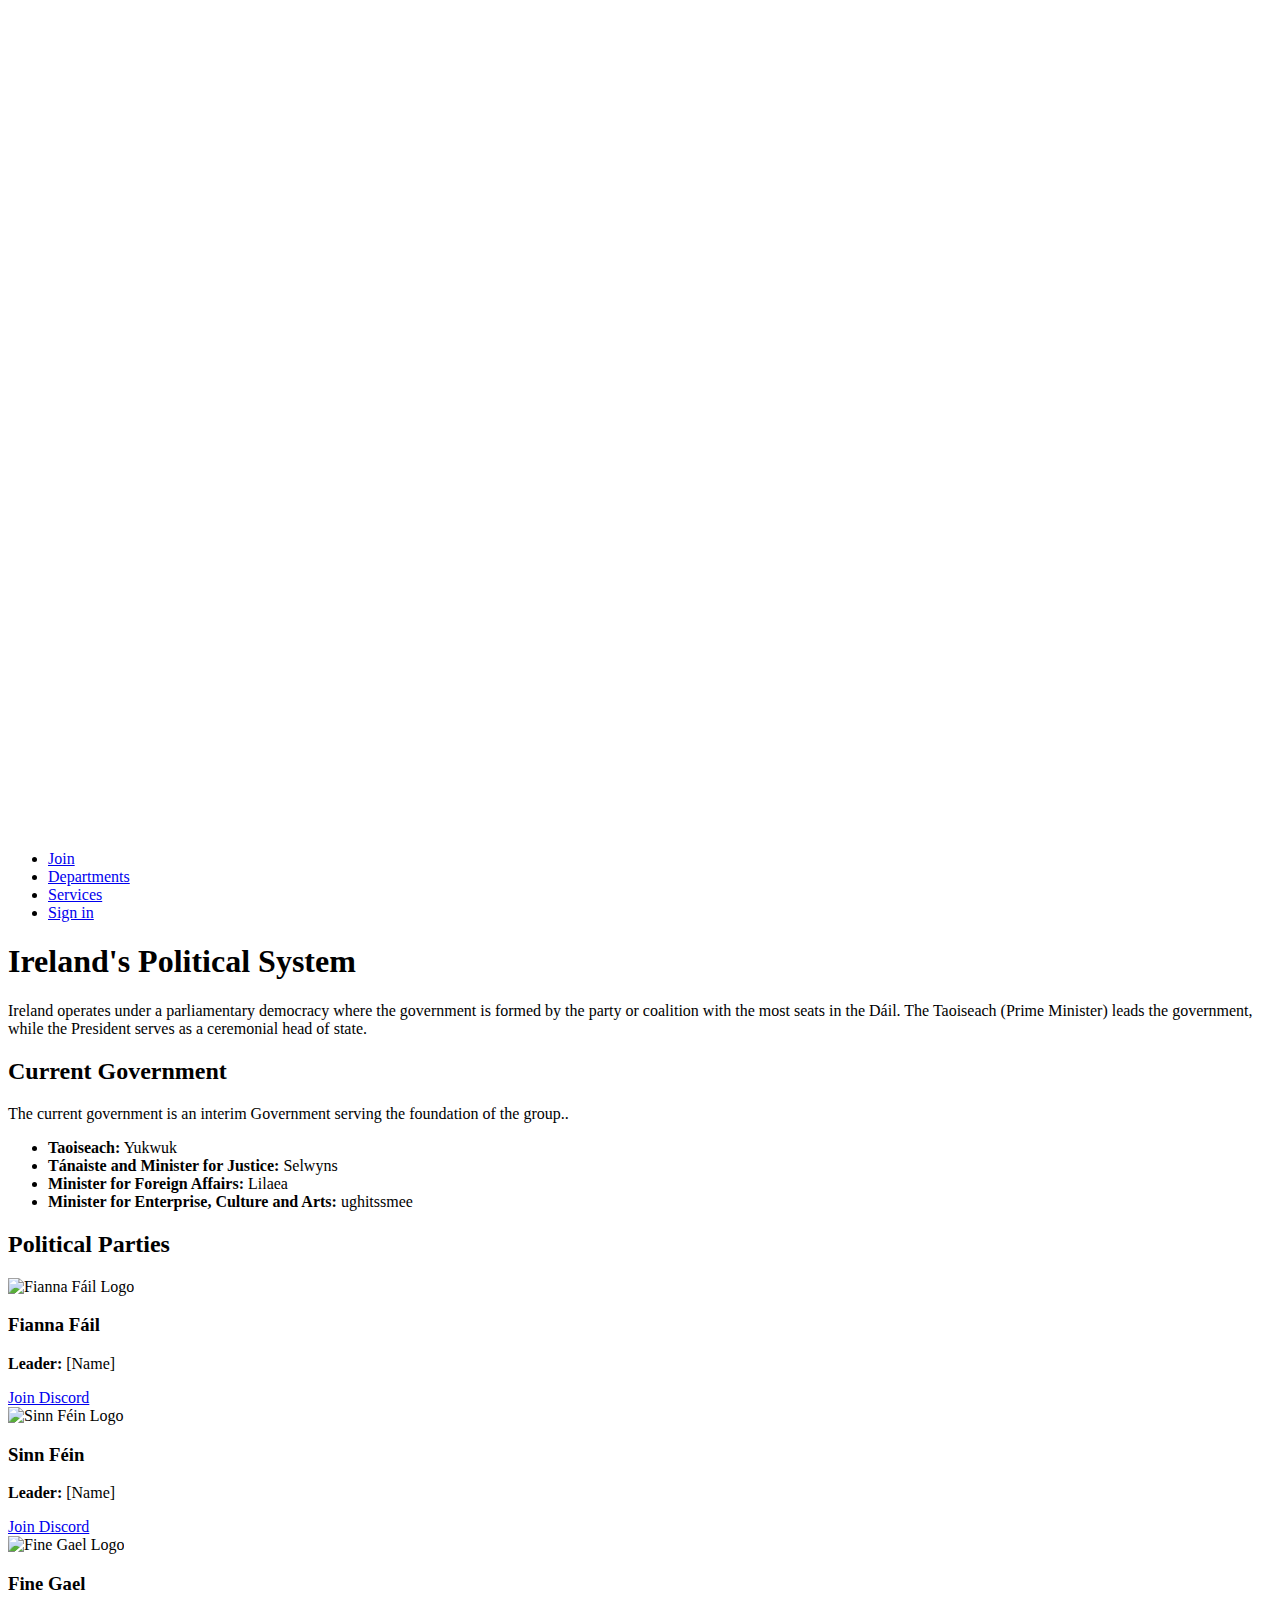
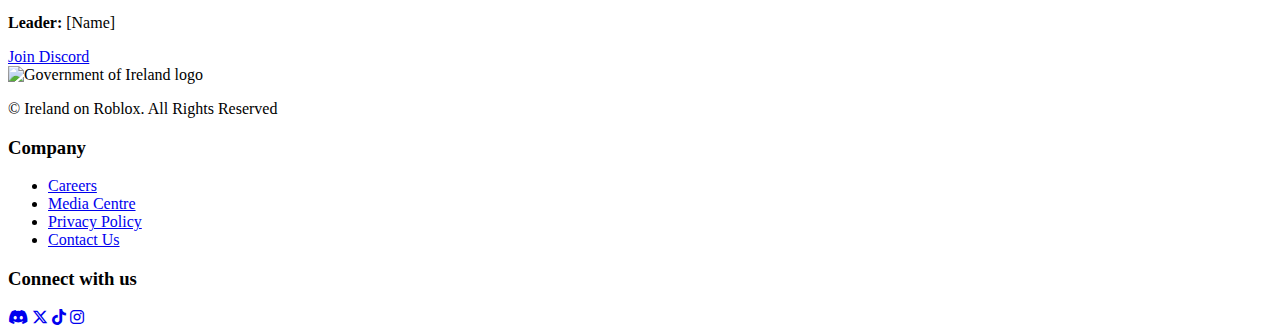
==== public/pages/politics.html @ ceff1f33 "Create politics.html" ====
<!DOCTYPE HTML>
<html lang="en">
<head>
    <meta charset="UTF-8">
    <meta name="viewport" content="width=device-width, initial-scale=1.0">
    <title>Ireland's Politics</title>
    
    <!-- Favicon -->
    <link rel="icon" href="img/logo.png" sizes="32x32" type="image/png">
    
    <!-- Stylesheets -->
    <link rel="stylesheet" href="css/index.css">
    <link rel="stylesheet" href="https://cdnjs.cloudflare.com/ajax/libs/font-awesome/6.5.2/css/all.min.css">
    
    <!-- Scripts -->
    <script src="/javascript/theme.js" defer></script>

    <!-- Discord Embed (Open Graph) -->
    <meta property="og:title" content="Ireland's Politics">
    <meta property="og:description" content="Learn about Ireland's political system and the current government structure.">
    <meta property="og:image" content="https://rxireland.org/img/embed.png">
    <meta property="og:url" content="https://rxireland.org">
    <meta property="og:type" content="website">
</head>

<body>
   <header>
        <img src="../img/irelandroblox.png" alt="Government of Ireland Logo">
        <nav>
            <ul>
                <li><a href="https://discord.gg/btJ9cVPa5m">Join</a></li>
                <li><a href="#">Departments</a></li>
                <li><a href="#">Services</a></li>
                <li id="auth-link"><a href="/pages/signin.html">Sign in</a></li>
            </ul>
        </nav>
    </header>

    <div class="container">
        <h1>Ireland's Political System</h1>
        <p>Ireland operates under a parliamentary democracy where the government is formed by the party or coalition with the most seats in the Dáil. The Taoiseach (Prime Minister) leads the government, while the President serves as a ceremonial head of state.</p>
    </div>

    <div class="container">
        <h2>Current Government</h2>
        <p>The current government is an interim Government serving the foundation of the group..</p>
        <ul>
            <li><strong>Taoiseach:</strong> Yukwuk</li>
            <li><strong>Tánaiste and Minister for Justice:</strong> Selwyns</li>
            <li><strong>Minister for Foreign Affairs:</strong> Lilaea</li>
            <li><strong>Minister for Enterprise, Culture and Arts:</strong> ughitssmee</li>
        </ul>
    </div>

    <div class="container">
        <h2>Political Parties</h2>
        <div class="party-container">
            <div class="party-card">
                <img src="img/fianna_fail.png" alt="Fianna Fáil Logo">
                <h3>Fianna Fáil</h3>
                <p><strong>Leader:</strong> [Name]</p>
                <a href="https://discord.gg/fiannafail">Join Discord</a>
            </div>
            <div class="party-card">
                <img src="img/sinn_fein.png" alt="Sinn Féin Logo">
                <h3>Sinn Féin</h3>
                <p><strong>Leader:</strong> [Name]</p>
                <a href="https://discord.gg/https://discord.gg/n4WW2ACJYA">Join Discord</a>
            </div>
            <div class="party-card">
                <img src="img/fine_gael.png" alt="Fine Gael Logo">
                <h3>Fine Gael</h3>
                <p><strong>Leader:</strong> [Name]</p>
                <a href="https://discord.gg/finegael">Join Discord</a>
            </div>
        </div>
    </div>

    <footer>
        <div class="footer-content">
            <div class="footer-left footer-section">
                <img src="/img/irelandroblox.png" alt="Government of Ireland logo" class="footer-logo" />
                <p>&copy; Ireland on Roblox. All Rights Reserved</p>
            </div>
            <div class="footer-middle footer-section">
                <h3>Company</h3>
                <ul class="footer-links">
                    <li><a href="#careers">Careers</a></li>
                    <li><a href="#mediacentre">Media Centre</a></li>
                    <li><a href="/pages/privacy-policy.html">Privacy Policy</a></li>
                    <li><a href="#contact">Contact Us</a></li>
                </ul>
            </div>
            <div class="footer-right footer-section">
                <h3>Connect with us</h3>
                <div class="social-icons">
                    <a href="https://discord.gg/btJ9cVPa5m"><i class="fab fa-discord"></i></a>
                    <a href="https://twitter.com/"><i class="fa-brands fa-x-twitter"></i></a>
                    <a href="https://tiktok.com/@rxireland"><i class="fab fa-tiktok"></i></a>
                    <a href="https://instagram.com//"><i class="fab fa-instagram"></i></a>
                </div>
            </div>
        </div>
    </footer>

    <script>
        function updateHeader() {
            const authLink = document.getElementById('auth-link');
            const username = localStorage.getItem('username');

            if (username) {
                authLink.innerHTML = `<a href="/pages/logout.html">Welcome, ${username}</a>`;
            } else {
                authLink.innerHTML = '<a href="/pages/signin.html">Sign in</a>';
            }
        }

        document.addEventListener('DOMContentLoaded', updateHeader);
    </script>
</body>
</html>
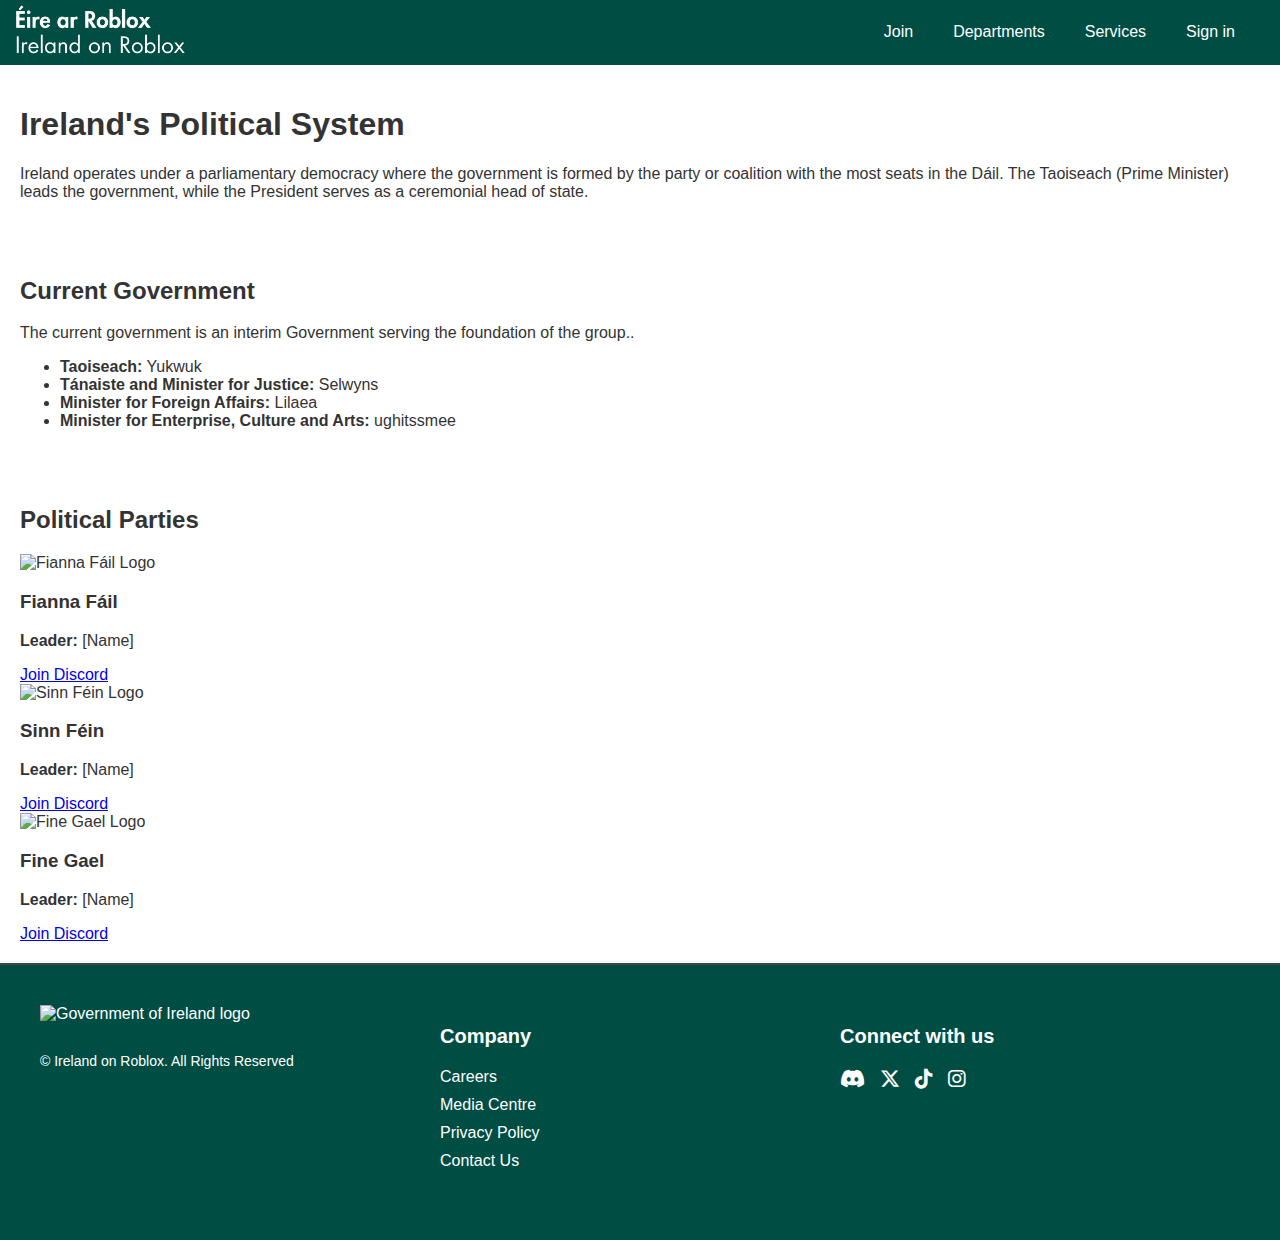
==== commit f81a67e2: "Update politics.html" ====
--- a/public/pages/politics.html
+++ b/public/pages/politics.html
@@ -9,7 +9,7 @@
     <link rel="icon" href="img/logo.png" sizes="32x32" type="image/png">
     
     <!-- Stylesheets -->
-    <link rel="stylesheet" href="css/index.css">
+    <link rel="stylesheet" href="../css/index.css">
     <link rel="stylesheet" href="https://cdnjs.cloudflare.com/ajax/libs/font-awesome/6.5.2/css/all.min.css">
     
     <!-- Scripts -->
--- a/public/css/index.css
+++ b/public/css/index.css
@@ -0,0 +1,252 @@
+/* Example for local font */
+@font-face {
+   font-family: 'Lato';
+   src: url('../fonts/Lato.woff2') format('woff2');
+   font-weight: normal;
+   font-style: normal;
+}
+@font-face {
+   font-family: 'Lato-Bold';
+   src: url('../fonts/latobold.woff2') format('woff2');
+   font-weight: normal;
+   font-style: normal;
+}
+
+body {
+   font-family: Lato, sans-serif; /* Lato should now be available */
+   margin: 0;
+   padding: 0;
+   box-sizing: border-box;
+   color: #333;
+   background-color: #ffffff; /* Light mode default */
+}
+
+/* Header Styles */
+header {
+   background-color: #004d44;
+   color: #ffffff;
+   padding: 5px 15px; /* Reduced padding to bring items closer */
+   display: flex;
+   justify-content: space-between;
+   align-items: center;
+   position: relative;
+   z-index: 1000;
+   box-sizing: border-box;
+}
+
+header img {
+   max-width: 200px;
+   height: auto;
+}
+
+nav {
+   background-color: #004d44;
+   color: #ffffff;
+   padding-right: 10px; /* Reduced padding to pull nav closer */
+   padding-left: 10px; /* Reduced padding to pull nav closer */
+   font-size: 16px;
+   display: flex;
+   justify-content: flex-end; /* Align items to the right */
+   flex: 1;
+}
+
+nav ul {
+   list-style: none;
+   padding: 0;
+   margin: 0;
+   display: flex;
+   justify-content: flex-end; /* Align list items to the right */
+}
+
+nav ul li {
+   margin: 0;
+}
+
+nav ul li a {
+   color: #ffffff;
+   text-decoration: none;
+   padding: 10px 20px;
+}
+
+nav ul li a:hover {
+   background-color: #0056a0;
+}
+
+/* Main section for Bridgend */
+.bridgend-section {
+    background-image: url('https://media.discordapp.net/attachments/1273657480743751754/1330237179083096104/image.png?ex=67a997aa&is=67a8462a&hm=089fb9c7845c40599da98127fe8c1387fcfbcbab5f1264c22c1b0c900bc4067c&=&format=webp&quality=lossless&width=1318&height=671'); /* Add your Bridgend background image here */
+    background-size: cover;
+    background-position: center;
+    text-align: center;
+    color: #ffffff;
+    padding: 100px 0; /* Adjust padding to fit your design */
+    position: relative;
+}
+
+.bridgend-content {
+    position: relative;
+    z-index: 10;
+}
+
+.bridgend-section h2 {
+    font-size: 48px; /* Adjust the font size as needed */
+    margin-bottom: 20px;
+}
+
+.bridgend-section p {
+    font-size: 18px;
+    margin-bottom: 40px;
+}
+
+.cta-button {
+    background-color: #004d44;
+    color: #ffffff;
+    text-decoration: none;
+    font-size: 18px;
+    padding: 15px 30px;
+    border-radius: 5px;
+    transition: background-color 0.3s;
+}
+
+.cta-button:hover {
+    background-color: #0056a0;
+}
+
+
+
+/* Search Container Styling */
+.search-container {
+    padding: 30px 0;
+    margin-bottom: 30px;
+}
+
+.search-container h1 {
+    font-size: 36px;
+    color: #FFF;
+}
+
+.search-container .input-group {
+    max-width: 100%;
+}
+
+.search-container .form-control {
+    padding: 10px 16px;
+    border: none;
+    border-radius: 0;
+    font-size: 16px;
+}
+
+.search-container .btn-state-gold {
+    background-color: #83764e;
+    border: none;
+    color: #FFF;
+    padding: 10px 20px;
+}
+
+.search-container .btn-state-gold:hover {
+    background-color: #5e5636;
+}
+
+.search-container ul {
+    list-style: none;
+    padding-left: 0;
+    margin-top: 20px;
+}
+
+.search-container ul li {
+    margin-bottom: 10px;
+}
+
+.search-container ul li a {
+    color: #FFF;
+    text-decoration: none;
+}
+
+.search-container ul li a:hover {
+    text-decoration: underline;
+}
+
+.container {
+   padding: 20px;
+   background-color: #ffffff;
+}
+
+/* Footer Styles */
+footer {
+   background-color: #004d44;
+   color: #ffffff;
+   padding: 40px 20px;
+   border-top: 2px solid #444;
+}
+ 
+.footer-content {
+   display: flex;
+   flex-wrap: wrap;
+   justify-content: space-between;
+   align-items: flex-start;
+   max-width: 1200px;
+   margin: 0 auto;
+}
+ 
+.footer-section {
+   margin-bottom: 20px;
+   flex: 1;
+   min-width: 250px;
+}
+ 
+.footer-logo {
+   width: 150px;
+   margin-bottom: 20px;
+}
+ 
+.footer-left p {
+   font-size: 14px;
+   margin-top: 10px;
+}
+ 
+.footer-middle h3,
+.footer-right h3 {
+   font-size: 20px;
+   margin-bottom: 20px;
+}
+ 
+.footer-links {
+   list-style: none;
+   padding: 0;
+   margin: 0;
+}
+ 
+.footer-links li {
+   margin-bottom: 10px;
+}
+ 
+.footer-links a {
+   color: #ffffff;
+   text-decoration: none;
+   font-size: 16px;
+}
+ 
+.footer-links a:hover {
+   text-decoration: underline;
+}
+ 
+.footer-right p {
+   font-size: 16px;
+   margin-bottom: 10px;
+}
+ 
+.social-icons {
+   display: flex;
+   gap: 15px;
+   margin-top: 15px;
+}
+ 
+.social-icons a {
+   color: #ffffff;
+   font-size: 20px;
+   transition: color 0.3s ease;
+}
+ 
+.social-icons a:hover {
+   color: #ffca2b;
+}
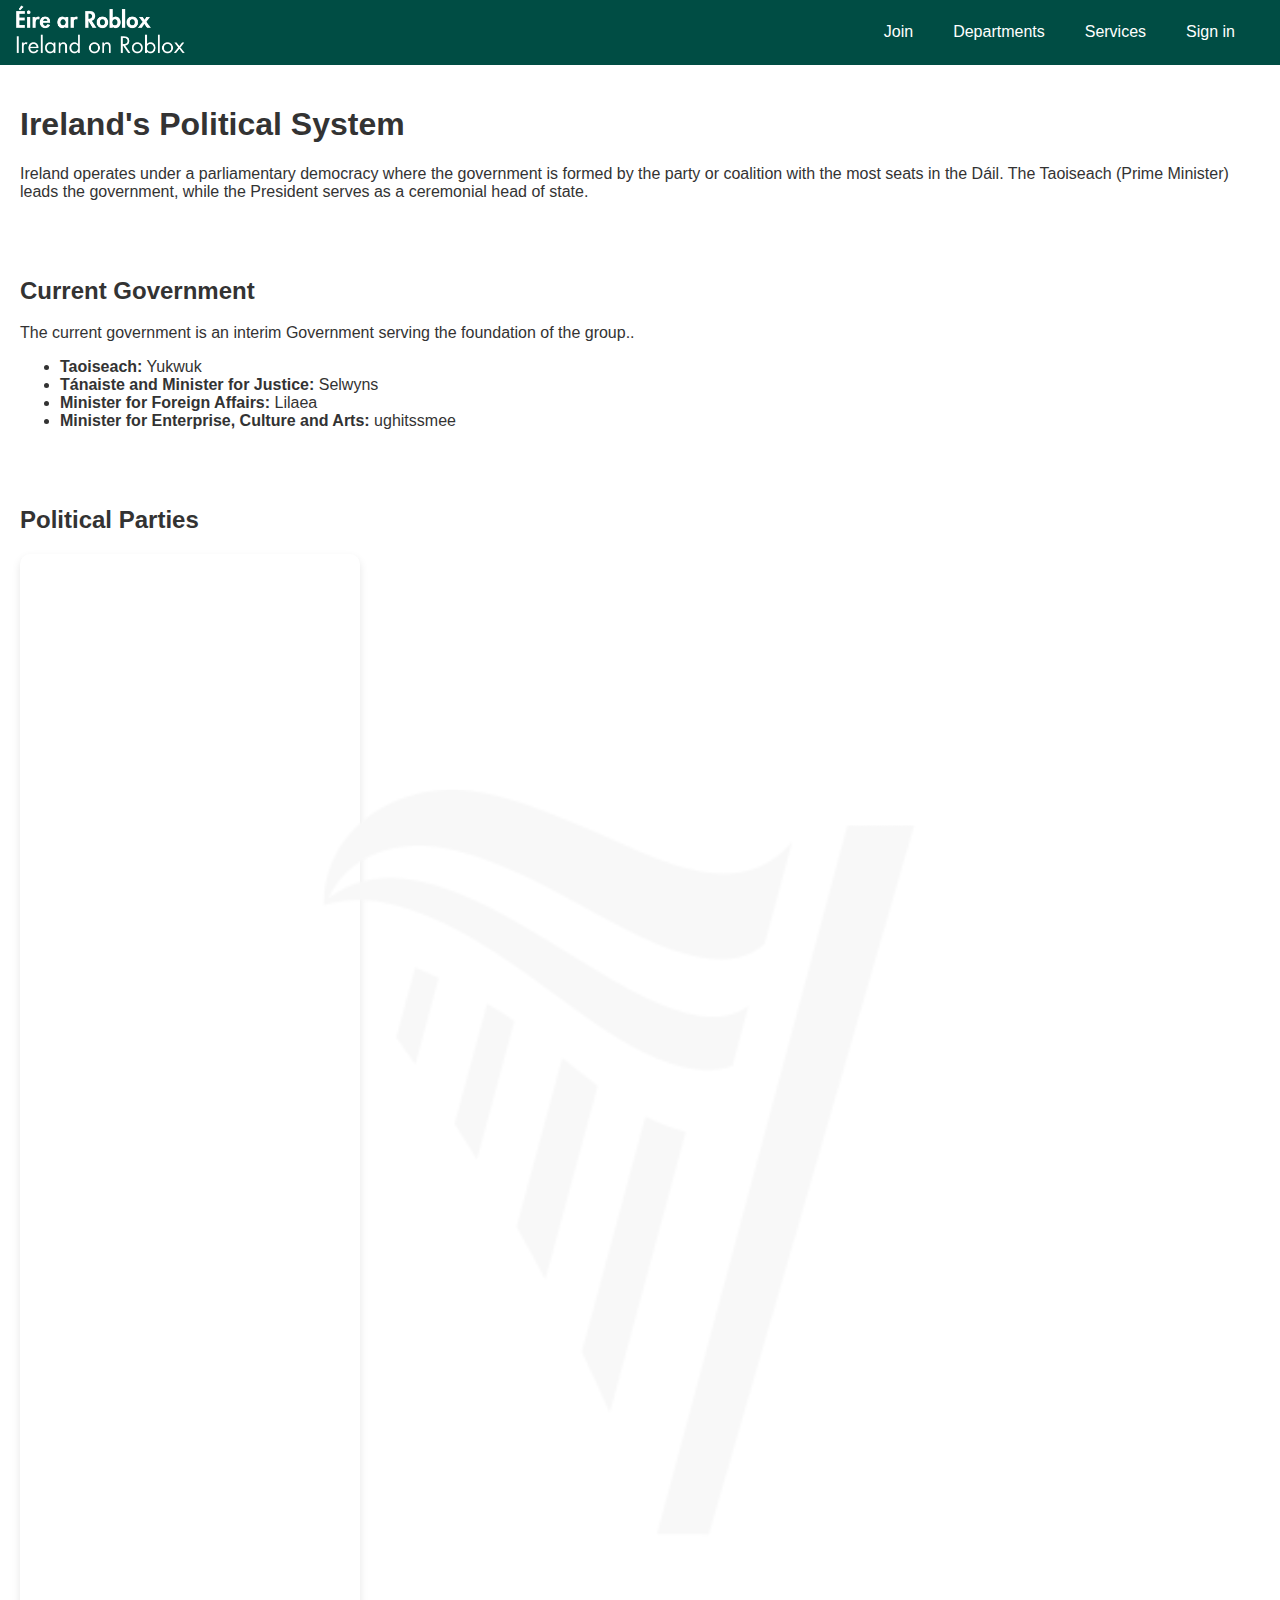
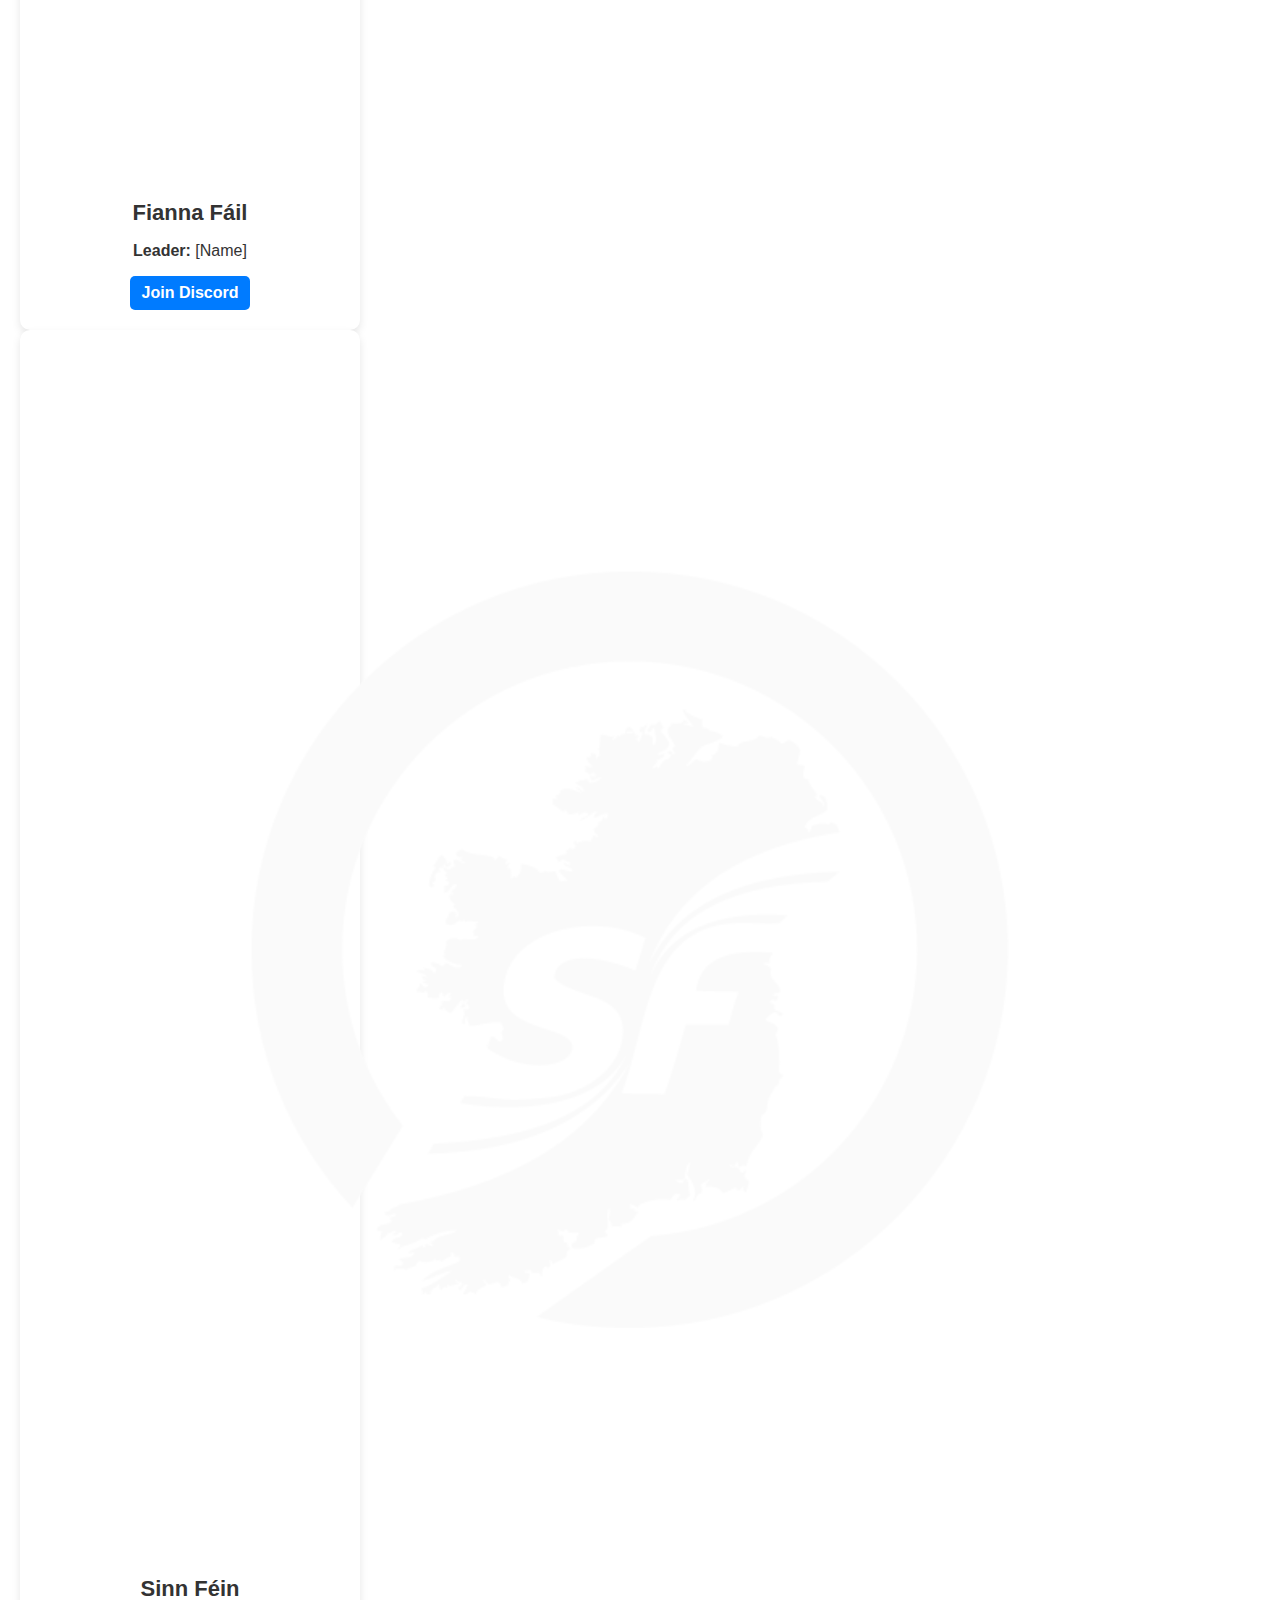
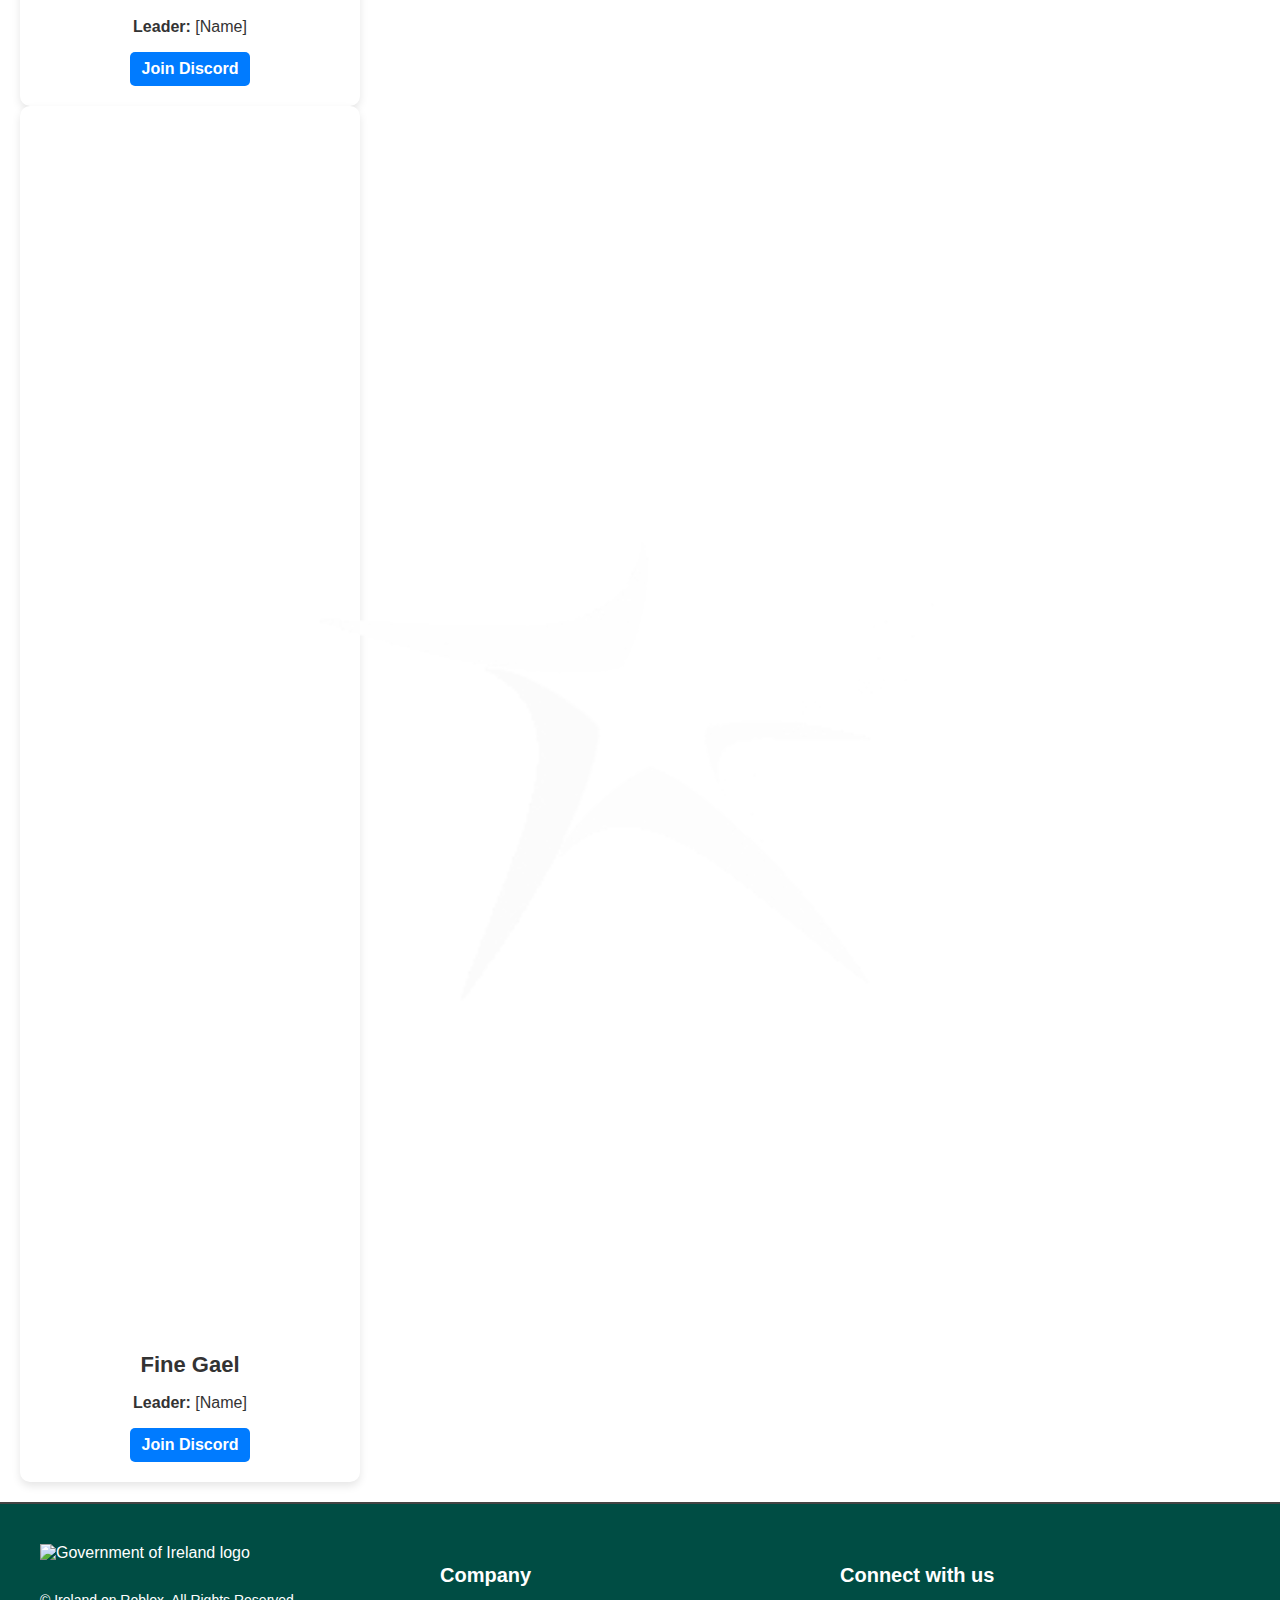
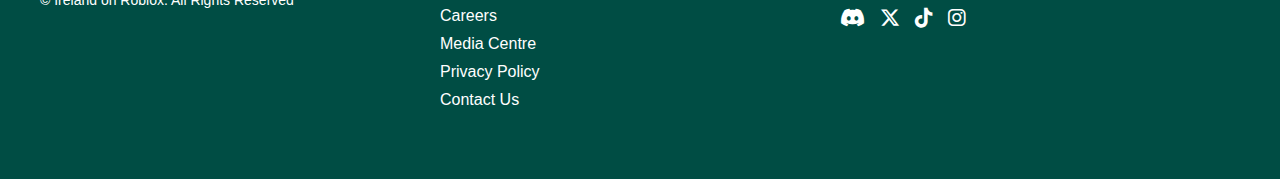
==== commit d75d0cc7: "Update politics.html" ====
--- a/public/pages/politics.html
+++ b/public/pages/politics.html
@@ -6,7 +6,7 @@
     <title>Ireland's Politics</title>
     
     <!-- Favicon -->
-    <link rel="icon" href="img/logo.png" sizes="32x32" type="image/png">
+    <link rel="icon" href="../img/logo.png" sizes="32x32" type="image/png">
     
     <!-- Stylesheets -->
     <link rel="stylesheet" href="../css/index.css">
@@ -56,19 +56,19 @@
         <h2>Political Parties</h2>
         <div class="party-container">
             <div class="party-card">
-                <img src="img/fianna_fail.png" alt="Fianna Fáil Logo">
+                <img src="../img/fianna_fail.png" alt="Fianna Fáil Logo">
                 <h3>Fianna Fáil</h3>
                 <p><strong>Leader:</strong> [Name]</p>
                 <a href="https://discord.gg/fiannafail">Join Discord</a>
             </div>
             <div class="party-card">
-                <img src="img/sinn_fein.png" alt="Sinn Féin Logo">
+                <img src="../img/sinn_fein.png" alt="Sinn Féin Logo">
                 <h3>Sinn Féin</h3>
                 <p><strong>Leader:</strong> [Name]</p>
                 <a href="https://discord.gg/https://discord.gg/n4WW2ACJYA">Join Discord</a>
             </div>
             <div class="party-card">
-                <img src="img/fine_gael.png" alt="Fine Gael Logo">
+                <img src="../img/fine_gael.png" alt="Fine Gael Logo">
                 <h3>Fine Gael</h3>
                 <p><strong>Leader:</strong> [Name]</p>
                 <a href="https://discord.gg/finegael">Join Discord</a>
--- a/public/css/index.css
+++ b/public/css/index.css
@@ -250,3 +250,57 @@
 .social-icons a:hover {
    color: #ffca2b;
 }
+
+.political-parties {
+    display: flex;
+    flex-wrap: wrap;
+    justify-content: center;
+    gap: 20px;
+    margin-top: 20px;
+}
+
+.party-card {
+    background: #fff;
+    border-radius: 10px;
+    box-shadow: 0 4px 8px rgba(0, 0, 0, 0.1);
+    padding: 20px;
+    width: 300px;
+    text-align: center;
+    transition: transform 0.3s ease-in-out;
+}
+
+.party-card:hover {
+    transform: translateY(-5px);
+}
+
+.party-logo {
+    max-width: 80px;
+    margin-bottom: 10px;
+}
+
+.party-card h3 {
+    font-size: 22px;
+    margin-bottom: 10px;
+}
+
+.party-leader {
+    font-size: 18px;
+    color: #555;
+    margin-bottom: 10px;
+}
+
+.party-card a {
+    display: inline-block;
+    background: #007bff;
+    color: white;
+    padding: 8px 12px;
+    border-radius: 5px;
+    text-decoration: none;
+    font-weight: bold;
+    transition: background 0.3s ease-in-out;
+}
+
+.party-card a:hover {
+    background: #0056b3;
+}
+
